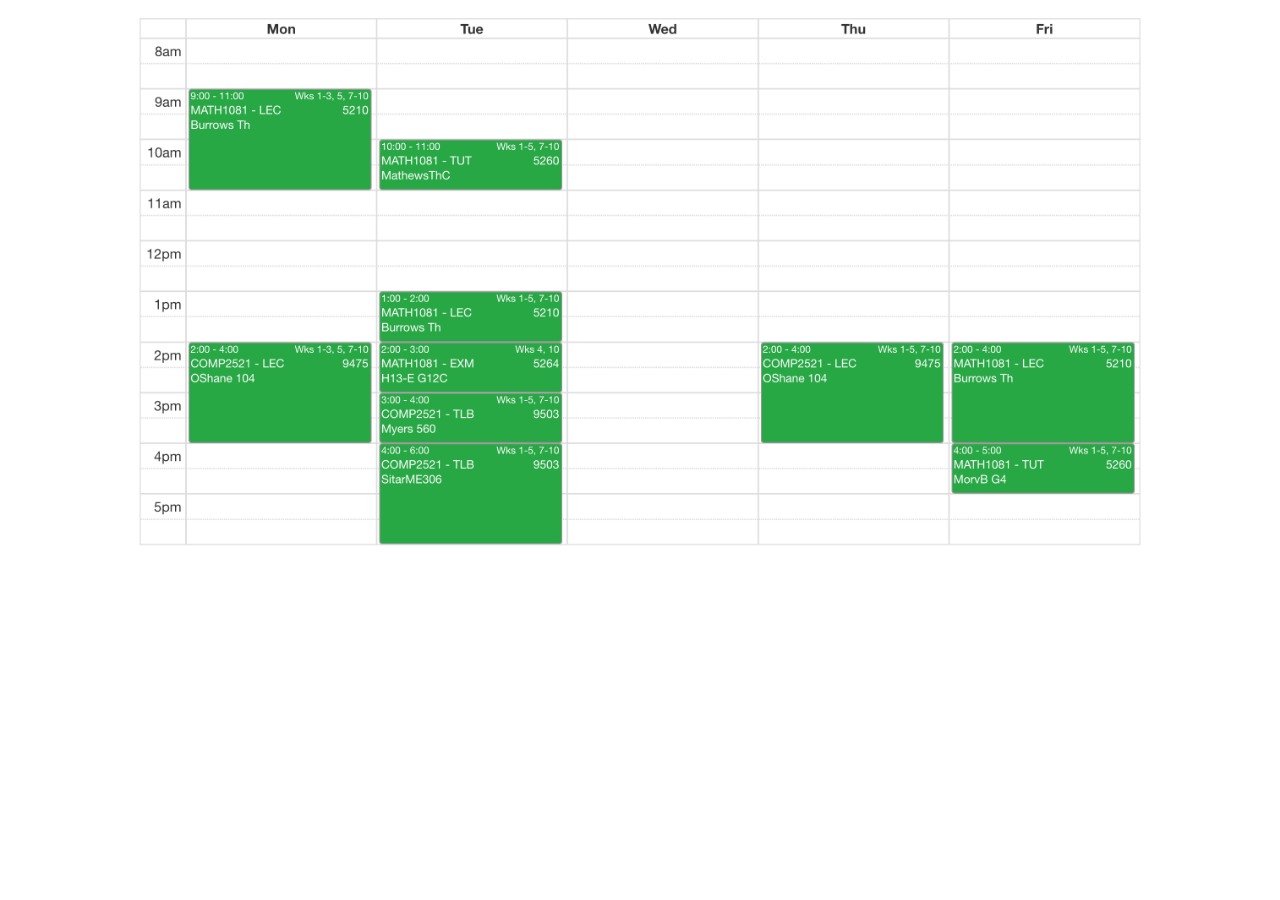
==== index.html @ 3baa6ba2 "26T3" ====
<!DOCTYPE html>
<html lang="en">
<head>
    <meta charset="UTF-8">
    <meta name="viewport" content="width=device-width, initial-scale=1.0">
    <title>26T3 Timetable</title>
    <style>
        div {
            display: grid;
            place-items: center;
        }

        img {
            width: 93.5%;
        }
    </style>
</head>
<body>
    <div>
        <img src="26T3 Timetable.PNG" alt="Timetable">
    </div>
</body>
</html>
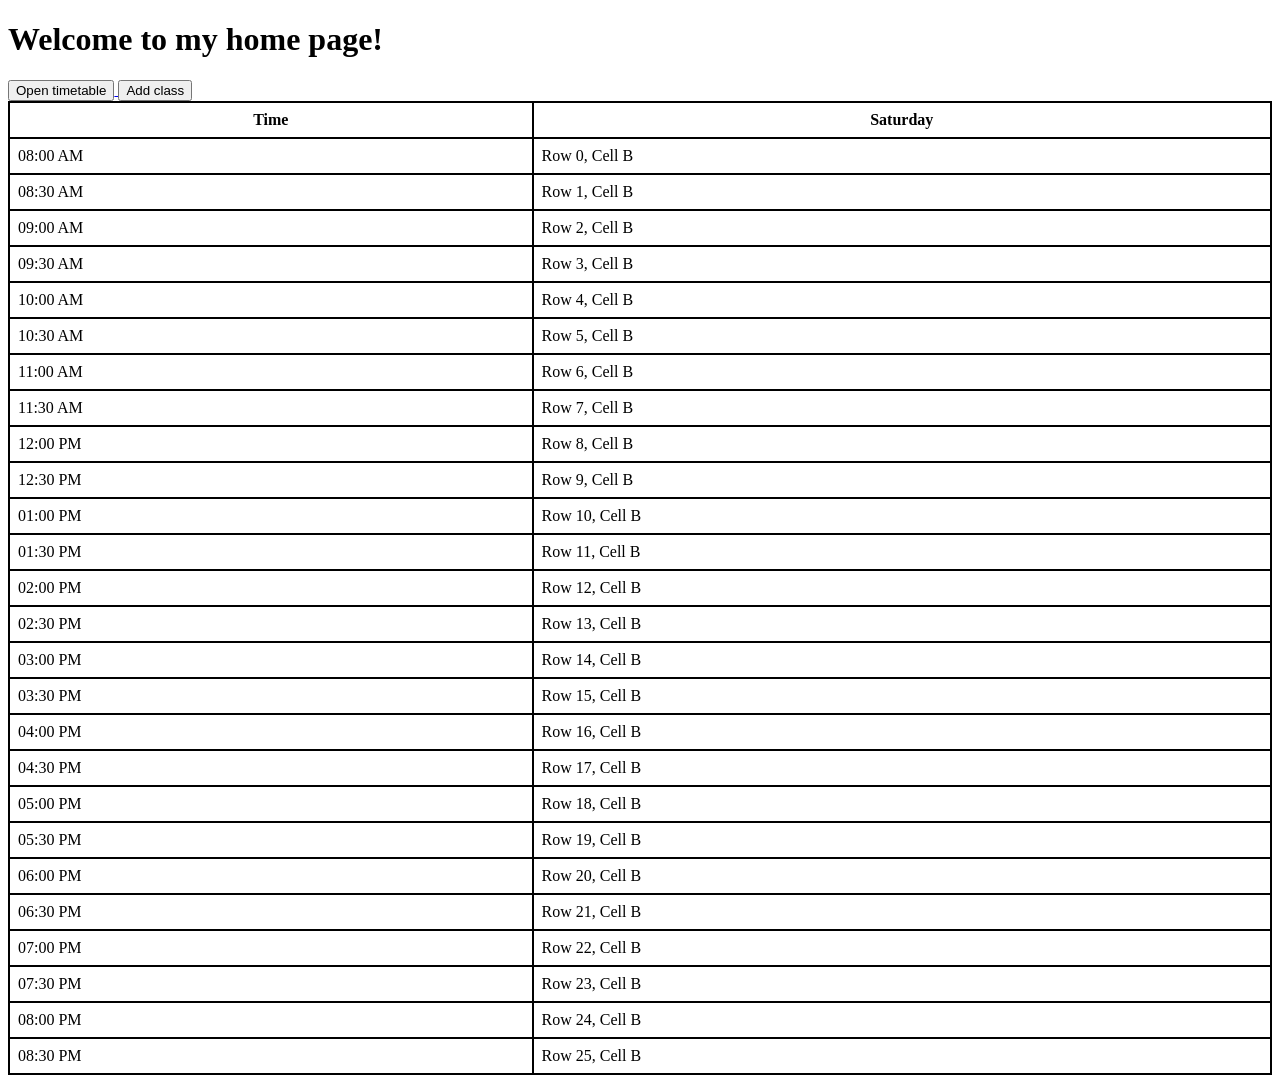
==== commit c5b3399a: "made timetable picture page and index table in 30 minute intervals" ====
--- a/index.html
+++ b/index.html
@@ -4,20 +4,36 @@
     <meta charset="UTF-8">
     <meta name="viewport" content="width=device-width, initial-scale=1.0">
     <title>26T3 Timetable</title>
-    <style>
-        div {
-            display: grid;
-            place-items: center;
-        }
-
-        img {
-            width: 93.5%;
-        }
-    </style>
+    <link rel="stylesheet" type="text/css" href="index_style.css">
 </head>
 <body>
+    <h1>Welcome to my home page!</h1>
+
+    <!-- Open the image of the timetable presented on myUNSW -->
+    <a href="timetable-image.html">
+        <button>Open timetable</button>
+    </a>
+
+    <!-- Add a new class to the timetable in the homepage. TODO -->
+    <a>
+        <button>Add class</button>
+    </a>
+
+    <!-- Timetable for the day. TODO -->
     <div>
-        <img src="26T3 Timetable.PNG" alt="Timetable">
+        <table id="timetable">
+            <tr>
+                <th>Time</th>
+                <!-- the current day will be added here via the script -->
+                <th id="day"></th>
+            </tr>
+        </table>
     </div>
+
+    <!-- script that displays the classes based on our calsses database. -->
+     <!-- TODO: 
+      Get the classes for the day, and displays it based on the current time 
+      row-->
+    <script src="timetable_table.js"></script>
 </body>
 </html>
--- a/index_style.css
+++ b/index_style.css
@@ -0,0 +1,16 @@
+div {
+    display: grid;
+    place-items: center;
+}
+
+table {
+    /* This merges the cell borders so you don't get ugly double lines */
+    border-collapse: collapse; 
+    width: 100%;
+}
+
+th, td {
+    /* This sets the border thickness, style, and color */
+    border: 2px solid black; 
+    padding: 8px;
+}
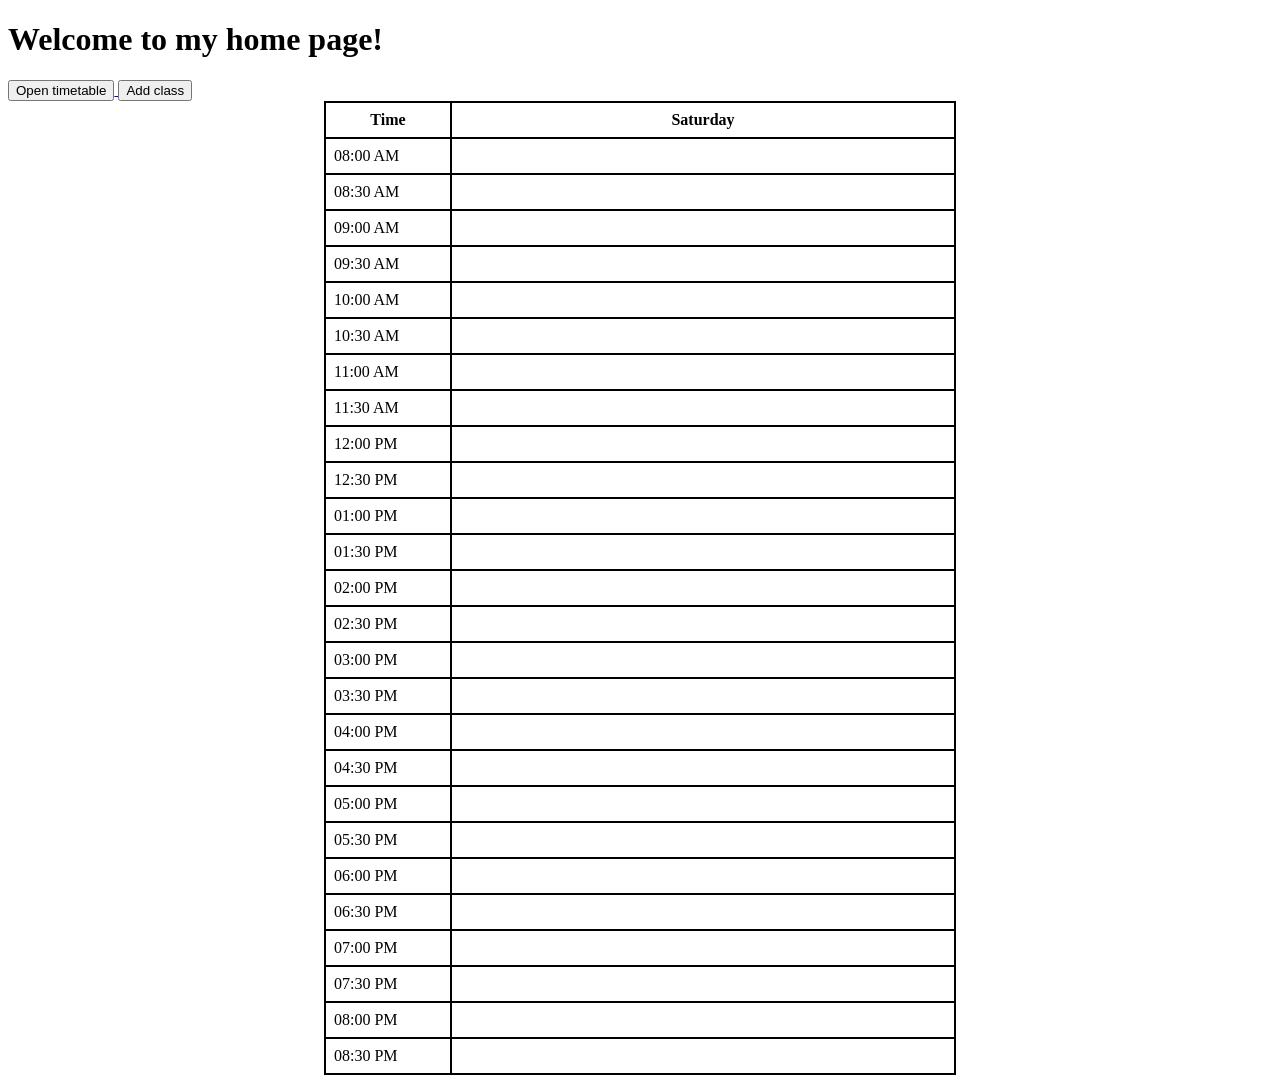
==== commit c40ab724: "table format" ====
--- a/index.html
+++ b/index.html
@@ -19,8 +19,8 @@
         <button>Add class</button>
     </a>
 
-    <!-- Timetable for the day. TODO -->
     <div>
+        <!-- Timetable for the day. TODO -->
         <table id="timetable">
             <tr>
                 <th>Time</th>
--- a/index_style.css
+++ b/index_style.css
@@ -5,12 +5,16 @@
 
 table {
     /* This merges the cell borders so you don't get ugly double lines */
+    width: 50%;
     border-collapse: collapse; 
-    width: 100%;
 }
 
 th, td {
     /* This sets the border thickness, style, and color */
     border: 2px solid black; 
     padding: 8px;
+}
+
+th:first-child, td:first-child {
+    width: 20%; 
 }
